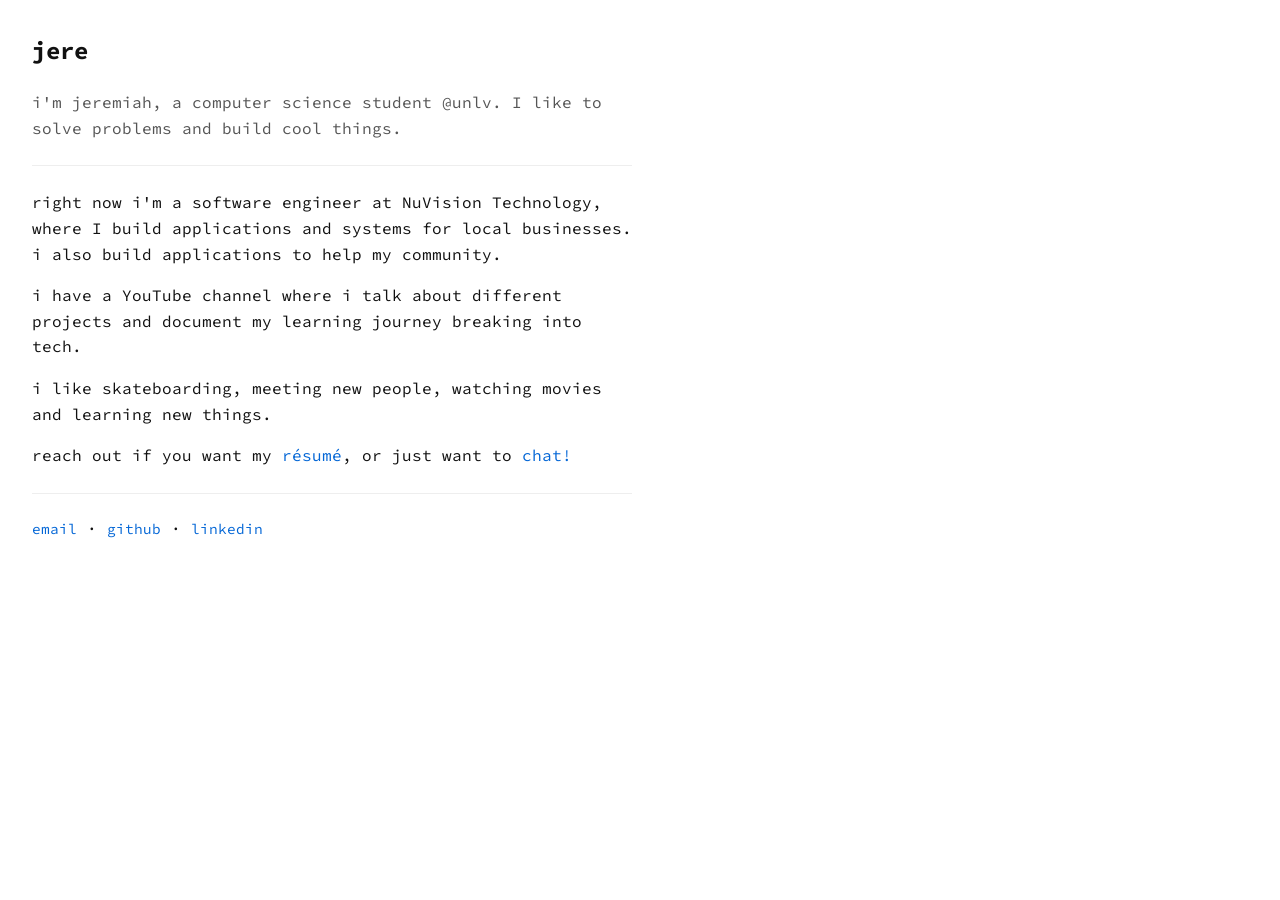
==== index.html @ 1a6d0a7b "Add files via upload" ====
<!DOCTYPE html>
<html lang="en">
<head>
  <meta charset="UTF-8">
  <meta name="viewport" content="width=device-width, initial-scale=1.0">
  <title>Jeremiah Velaquez | Software Engineer</title>
  <link rel="stylesheet" href="style.css">
  <link rel="preconnect" href="https://fonts.googleapis.com">
<link rel="preconnect" href="https://fonts.gstatic.com" crossorigin>
<link href="https://fonts.googleapis.com/css2?family=Source+Code+Pro:ital,wght@0,200..900;1,200..900&display=swap" rel="stylesheet">
</head>
<body>
  <main>
    <header>
      <h2>jere</h2>
      <p>i'm jeremiah, a computer science student @unlv. I like to solve problems and build cool things.</p>
    </header>
    <hr>
    <section>
      <p>right now i'm a software engineer at NuVision Technology, where I build applications and systems for local businesses. i also build applications to help my community.</p>
      <p>i have a YouTube channel where i talk about different projects and document my learning journey breaking into tech.</p>
      <p>i like skateboarding, meeting new people, watching movies and learning new things.</p>
      <p>reach out if you want my <a href="/resume.pdf">résumé<!-- /transcripts --></a>, or just want to <a href="">chat!</a></p>
    </section>
  </main>
  <hr>
  <footer>
    <p></p>
    <a href="mailto:jevsunbo04@gmail.com">email</a> · 
    <a href="https://github.com/Jevsunbo">github</a> · 
    <a href="https://www.linkedin.com/in/jeremiahvelasquez-ai">linkedin</a>
    <!-- <a href="">twitter</a> · 
    <a href="">facebook</a> · 
    <a href="">instagram</a> · 
    <a href="">youtube</a> · 
    <a href="">tiktok</a> -->
  </footer>
</body>
</html>
---- style.css ----
body {
  font-size: 1rem;
font-family: "Source Code Pro", monospace;
  font-optical-sizing: auto;
  font-weight: normal;
  font-style: normal;
   /* ui-monospace, SFMono-Regular, Menlo, Monaco, Consolas, monospace; */
  max-width: 600px;
  margin: 0;
  padding: 2rem;
  color: #111;
  background: #fff;
}

a {
   color: #0366d6;
   text-decoration: none;
}

a:hover {
  text-decoration: underline;
}

footer {
  margin-top: 2rem;
  padding-top: 1rem;
  /* border-top: 1px solid #111; */
  /* border-top: 1px solid #eee; */
}

h2{
  margin-top: 0;
}

header {
  line-height: 1.6;
  /* border-bottom: 1px solid #eee; */
}

header p{
  color: #555
}
section p{
  margin-top: 1rem;
  line-height: 1.6;
}

footer a{
  font-size: 0.9rem;
}

footer{
  margin-top: 0px;
  padding: 0px;
}

hr{
  border: none;
  border-top: 1px solid #eee;
  margin: 1.5rem 0;
}

@media (prefers-color-scheme: dark){
  body{
    background: #111;
    color: #e0e0e0;
  }

  a{
    color: #58a6ff
  }

  hr, footer{
    border-colors: #333;
  }

  header p{
    color: #999;
  }
}

@media (max-width: 600px){
  body{
    padding: 1.5rem 1rem;
  }
}
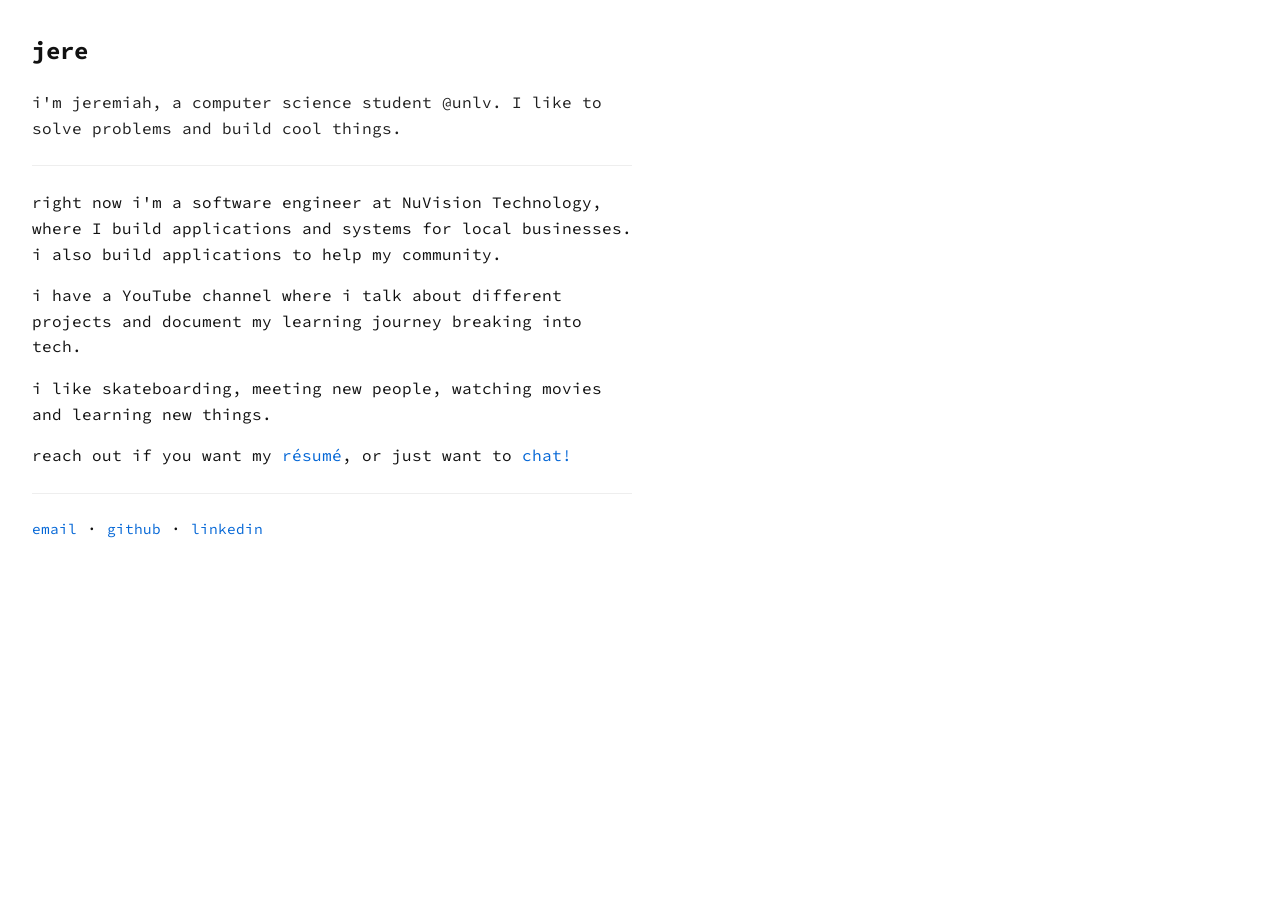
==== commit c91eb0f7: "updated the chat and resume features" ====
--- a/index.html
+++ b/index.html
@@ -20,7 +20,7 @@
       <p>right now i'm a software engineer at NuVision Technology, where I build applications and systems for local businesses. i also build applications to help my community.</p>
       <p>i have a YouTube channel where i talk about different projects and document my learning journey breaking into tech.</p>
       <p>i like skateboarding, meeting new people, watching movies and learning new things.</p>
-      <p>reach out if you want my <a href="/resume.pdf">résumé<!-- /transcripts --></a>, or just want to <a href="">chat!</a></p>
+      <p>reach out if you want my <a href="resume.pdf">résumé<!-- /transcripts --></a>, or just want to <a href="https://cal.com/jevsunbo/website-chat-booking">chat!</a></p>
     </section>
   </main>
   <hr>
--- a/style.css
+++ b/style.css
@@ -38,7 +38,7 @@
 }
 
 header p{
-  color: #555
+  color: #1f1f1f
 }
 section p{
   margin-top: 1rem;
